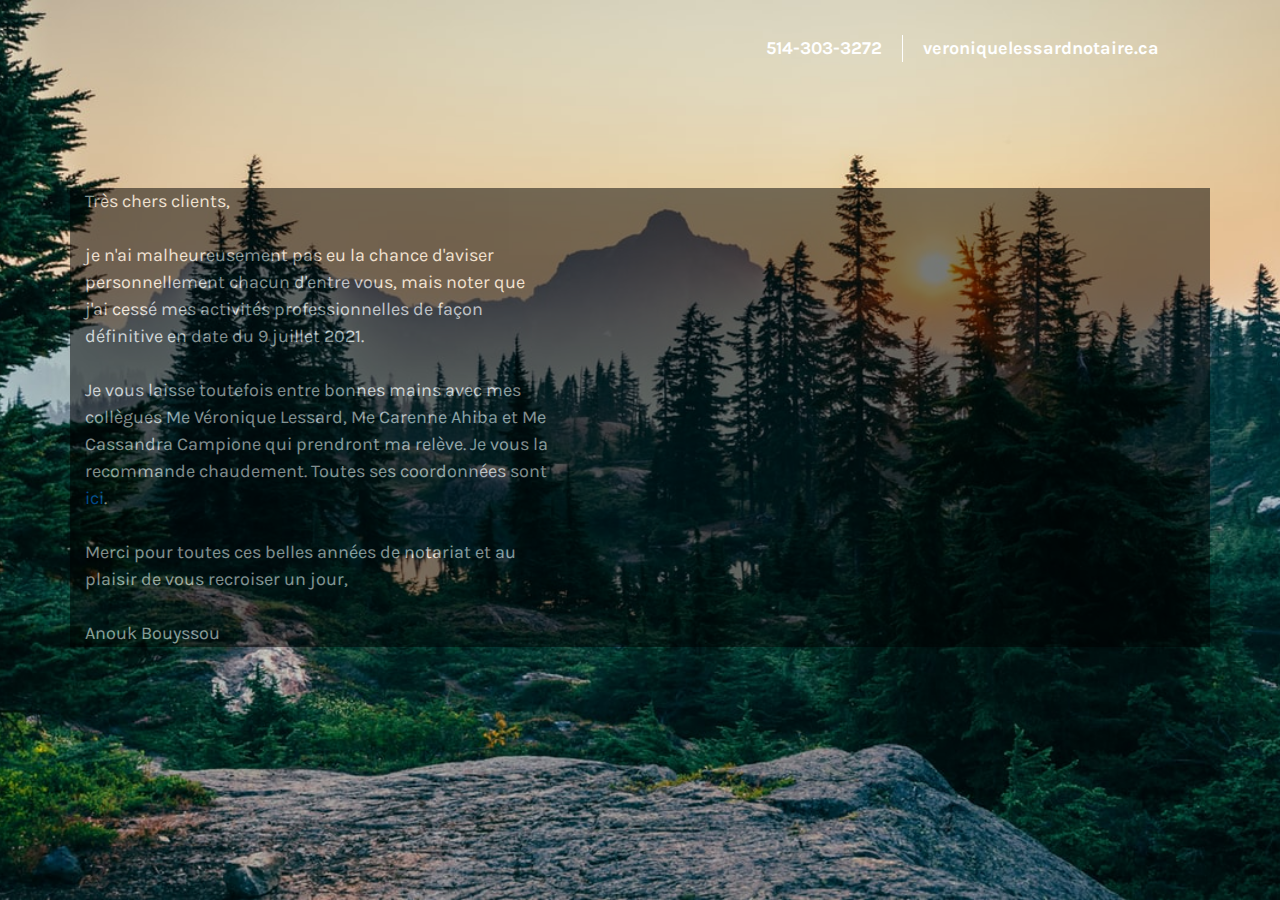
==== index.html @ db4aab22 "Update index.html" ====
<!DOCTYPE html>
<html lang="fr">

<head>
    <meta charset="UTF-8">
    <meta name="viewport" content="width=device-width, initial-scale=1.0">
    <meta http-equiv="X-UA-Compatible" content="ie=edge">
    <title>notairemontreal.com</title>
    <link href="https://fonts.googleapis.com/css?family=Karla:400,700&display=swap" rel="stylesheet">
    <link rel="stylesheet" href="https://cdn.materialdesignicons.com/4.8.95/css/materialdesignicons.min.css">
    <link rel="stylesheet" href="https://stackpath.bootstrapcdn.com/bootstrap/4.4.1/css/bootstrap.min.css">
    <link rel="stylesheet" href="css/style.css">
</head>

<body class="min-vh-100 d-flex flex-column">

    <header>
        <div class="container">
            <nav class="navbar navbar-dark bg-transparenet">
                <span class="navbar-text ml-auto d-none d-sm-inline-block">514-303-3272 </span>
                <span class="navbar-text d-none d-sm-inline-block"><a href="http://www.veroniquelessardnotaire.ca">veroniquelessardnotaire.ca</a></span>
            </nav>
        </div>
    </header>
    <main class="my-auto">
        <div class="container box">
            <h1 class="page-title"></h1>
            <p class="page-description">Très chers clients,<br><br>je n'ai malheureusement pas eu la chance d'aviser personnellement chacun d'entre vous, mais noter que j'ai cessé mes activités professionnelles de façon définitive en date du 9 juillet 2021.<br><br>
                Je vous laisse toutefois entre bonnes mains avec mes collègues Me Véronique Lessard, Me Carenne Ahiba et Me Cassandra Campione qui prendront ma relève.  Je vous la recommande chaudement.  Toutes ses coordonnées sont <a href="http://www.veroniquelessardnotaire.ca">ici</a>.<br><br>
                Merci pour toutes ces belles années de notariat et au plaisir de vous recroiser un jour,<br><br>
                Anouk Bouyssou
            </p>
        </div>
    </main>
</body>

</html>
---- css/style.css ----
body {
  font-family: 'Karla', sans-serif;
  background-image: url("../img/bg.jpg");
  background-size: cover;
  background-repeat: no-repeat;
  background-position: center;
  color: #ffffff;
  padding-bottom: 75px; }
  @media (min-width: 768px) {
    body {
      padding-bottom: 110px; } }

.box {
    background-color: #000;
    color: #fff;
    opacity: .5; }

.navbar-brand {
  margin-right: 0; }
  .navbar-brand img {
    height: 21px; }

.navbar-dark {
  padding-top: 35px;
  padding-bottom: 35px; }
  .navbar-dark .navbar-text {
    color: #ffffff;
    opacity: 1;
    padding: 0 20px;
    border-right: 1px solid #ffffff;
    font-size: 18px;
    font-weight: bold;
    text-align: center; }
    .navbar-dark .navbar-text:last-child {
      border-right: 0; }
  @media (max-width: 767px) {
    .navbar-dark {
      padding-bottom: 0; } }

.page-title {
  font-size: 80px;
  font-weight: bold;
  margin-bottom: 6px; }
  @media (max-width: 767px) {
    .page-title {
      font-size: 35px;
      margin-bottom: 14px; } }

.page-description {
  max-width: 465px;
  font-size: 18px;
  margin-bottom: 59px; }
  @media (max-width: 767px) {
    .page-description {
      font-size: 14px; } }

p {
  font-size: 14px;
  margin-bottom: 21px; }

.footer-social-links .social-link {
  display: inline-block;
  text-align: center;
  line-height: 40px;
  width: 40px;
  height: 40px;
  border-radius: 50%;
  background-color: #ffffff;
  color: #000000;
  margin-right: 16px;
  transition: all 0.3s ease-in-out; }
  .footer-social-links .social-link:last-child {
    margin-right: 0; }
  .footer-social-links .social-link:hover {
    text-decoration: none;
    background-color: #000000;
    color: #ffffff; }
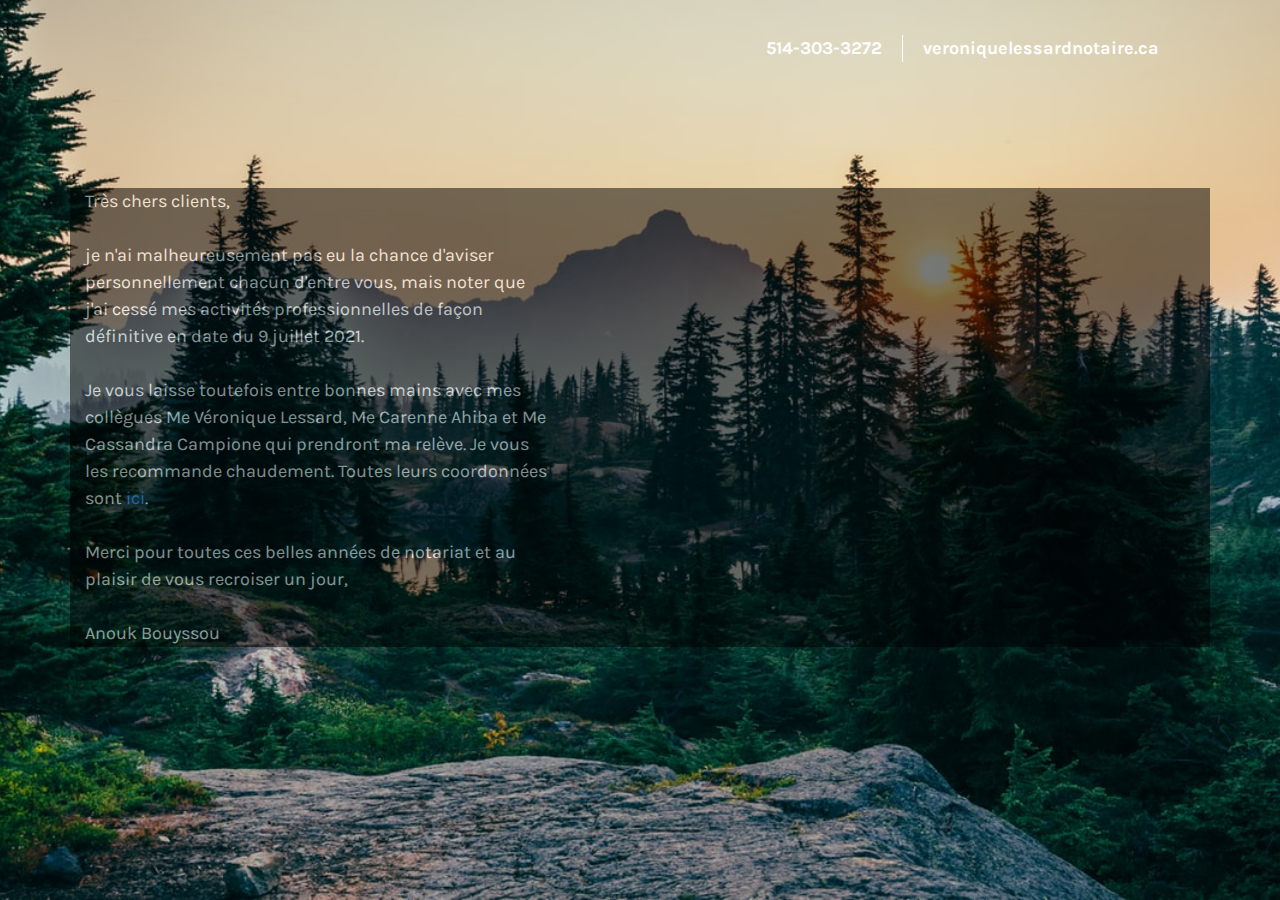
==== commit 6a9d4985: "Update index.html" ====
--- a/index.html
+++ b/index.html
@@ -26,7 +26,7 @@
         <div class="container box">
             <h1 class="page-title"></h1>
             <p class="page-description">Très chers clients,<br><br>je n'ai malheureusement pas eu la chance d'aviser personnellement chacun d'entre vous, mais noter que j'ai cessé mes activités professionnelles de façon définitive en date du 9 juillet 2021.<br><br>
-                Je vous laisse toutefois entre bonnes mains avec mes collègues Me Véronique Lessard, Me Carenne Ahiba et Me Cassandra Campione qui prendront ma relève.  Je vous la recommande chaudement.  Toutes ses coordonnées sont <a href="http://www.veroniquelessardnotaire.ca">ici</a>.<br><br>
+                Je vous laisse toutefois entre bonnes mains avec mes collègues Me Véronique Lessard, Me Carenne Ahiba et Me Cassandra Campione qui prendront ma relève.  Je vous les recommande chaudement.  Toutes leurs coordonnées sont <a href="http://www.veroniquelessardnotaire.ca">ici</a>.<br><br>
                 Merci pour toutes ces belles années de notariat et au plaisir de vous recroiser un jour,<br><br>
                 Anouk Bouyssou
             </p>
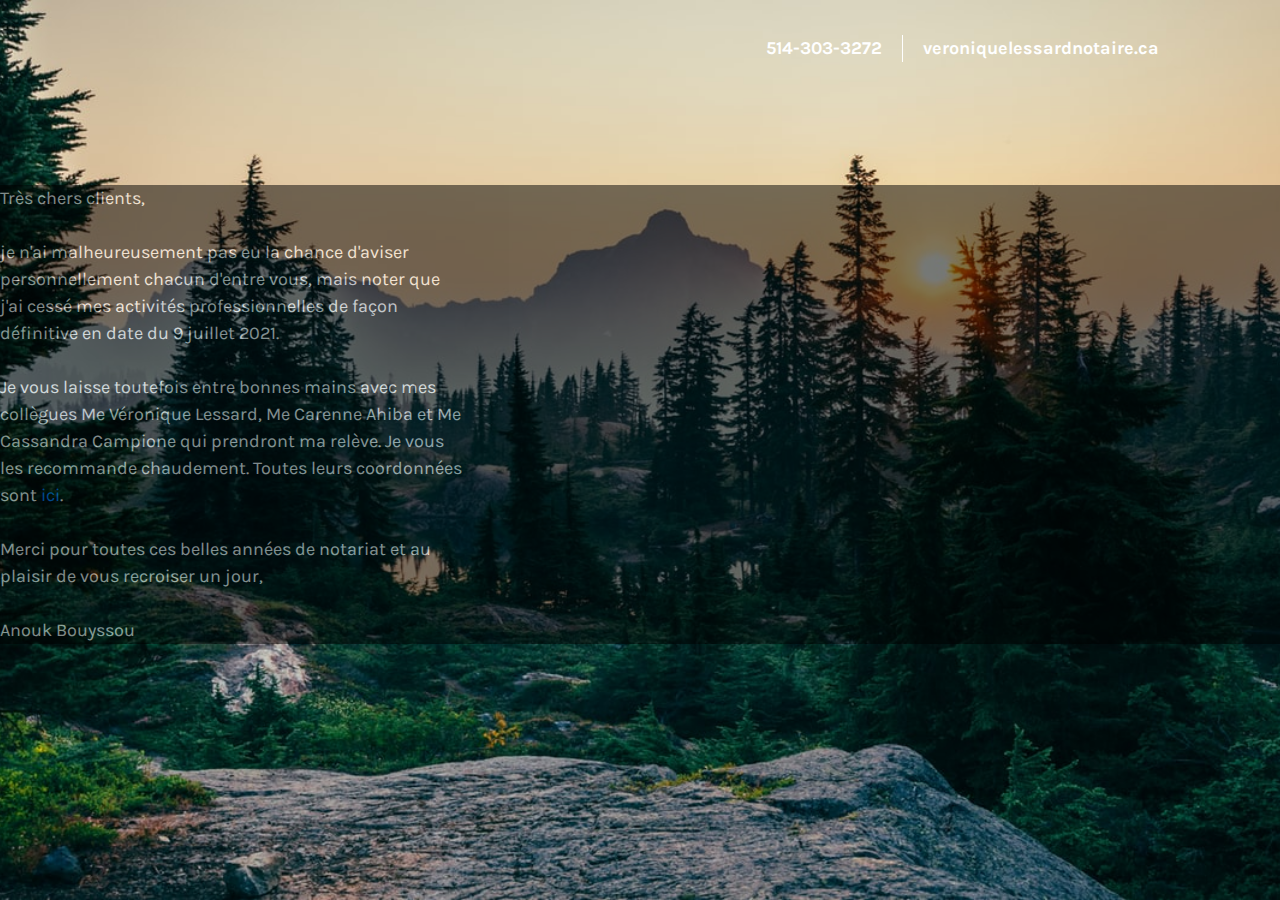
==== commit e0e9b410: "Update index.html" ====
--- a/index.html
+++ b/index.html
@@ -23,8 +23,7 @@
         </div>
     </header>
     <main class="my-auto">
-        <div class="container box">
-            <h1 class="page-title"></h1>
+        <div class="box">
             <p class="page-description">Très chers clients,<br><br>je n'ai malheureusement pas eu la chance d'aviser personnellement chacun d'entre vous, mais noter que j'ai cessé mes activités professionnelles de façon définitive en date du 9 juillet 2021.<br><br>
                 Je vous laisse toutefois entre bonnes mains avec mes collègues Me Véronique Lessard, Me Carenne Ahiba et Me Cassandra Campione qui prendront ma relève.  Je vous les recommande chaudement.  Toutes leurs coordonnées sont <a href="http://www.veroniquelessardnotaire.ca">ici</a>.<br><br>
                 Merci pour toutes ces belles années de notariat et au plaisir de vous recroiser un jour,<br><br>
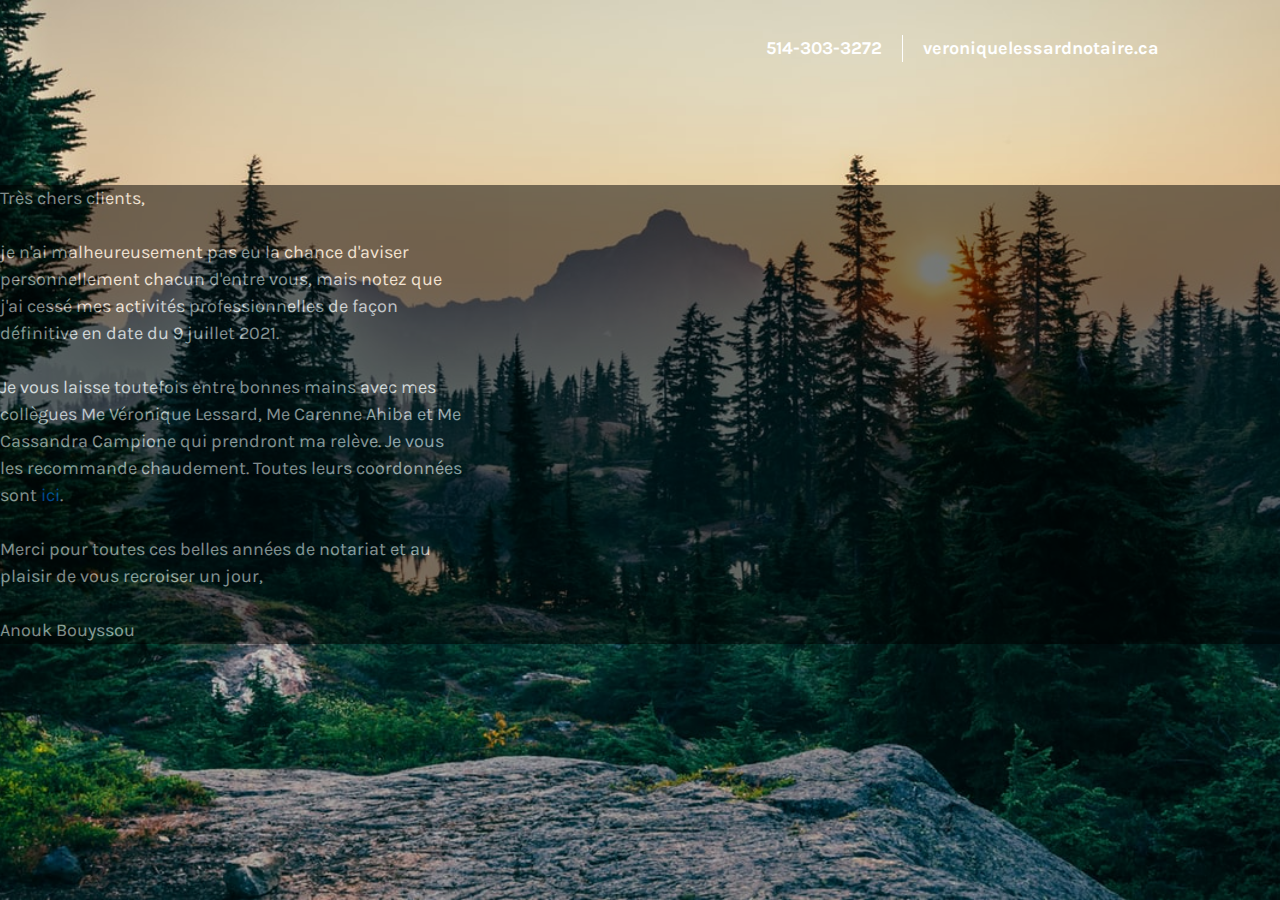
==== commit 554670f1: "Update index.html" ====
--- a/index.html
+++ b/index.html
@@ -24,7 +24,7 @@
     </header>
     <main class="my-auto">
         <div class="box">
-            <p class="page-description">Très chers clients,<br><br>je n'ai malheureusement pas eu la chance d'aviser personnellement chacun d'entre vous, mais noter que j'ai cessé mes activités professionnelles de façon définitive en date du 9 juillet 2021.<br><br>
+            <p class="page-description">Très chers clients,<br><br>je n'ai malheureusement pas eu la chance d'aviser personnellement chacun d'entre vous, mais notez que j'ai cessé mes activités professionnelles de façon définitive en date du 9 juillet 2021.<br><br>
                 Je vous laisse toutefois entre bonnes mains avec mes collègues Me Véronique Lessard, Me Carenne Ahiba et Me Cassandra Campione qui prendront ma relève.  Je vous les recommande chaudement.  Toutes leurs coordonnées sont <a href="http://www.veroniquelessardnotaire.ca">ici</a>.<br><br>
                 Merci pour toutes ces belles années de notariat et au plaisir de vous recroiser un jour,<br><br>
                 Anouk Bouyssou
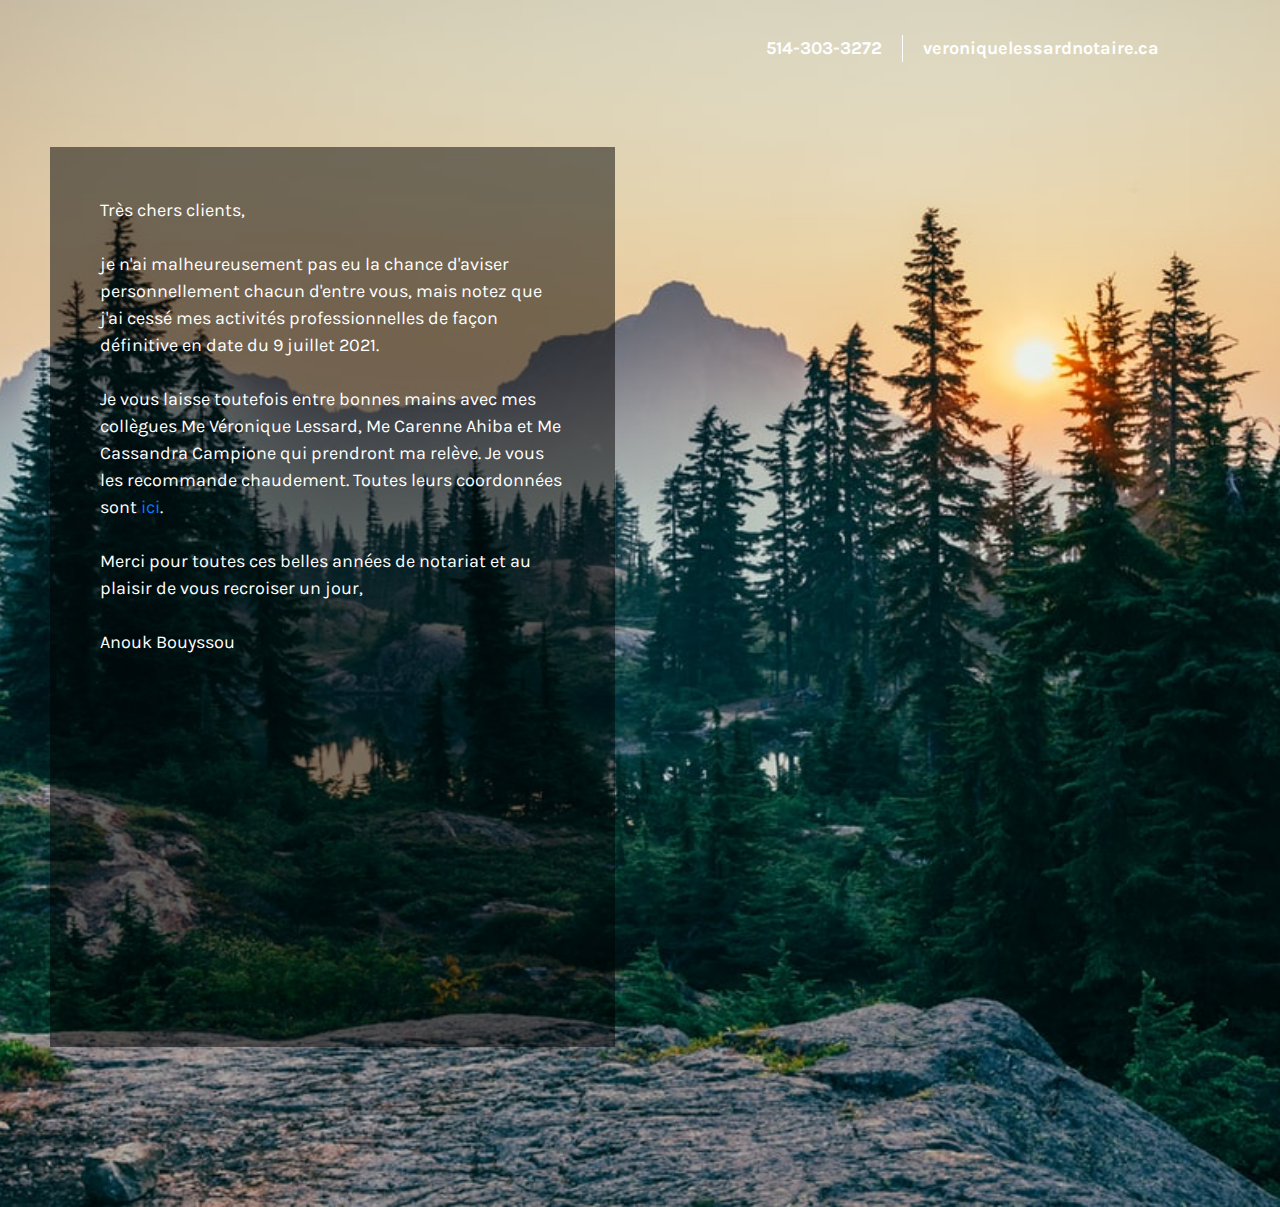
==== commit be2babc2: "Update index.html" ====
--- a/index.html
+++ b/index.html
@@ -6,9 +6,15 @@
     <meta name="viewport" content="width=device-width, initial-scale=1.0">
     <meta http-equiv="X-UA-Compatible" content="ie=edge">
     <title>notairemontreal.com</title>
-    <link href="https://fonts.googleapis.com/css?family=Karla:400,700&display=swap" rel="stylesheet">
-    <link rel="stylesheet" href="https://cdn.materialdesignicons.com/4.8.95/css/materialdesignicons.min.css">
-    <link rel="stylesheet" href="https://stackpath.bootstrapcdn.com/bootstrap/4.4.1/css/bootstrap.min.css">
+    <link href="https://fonts.googleapis.com/css?family=Karla:400,700&display=swap" 
+
+rel="stylesheet">
+    <link rel="stylesheet" 
+
+href="https://cdn.materialdesignicons.com/4.8.95/css/materialdesignicons.min.css">
+    <link rel="stylesheet" 
+
+href="https://stackpath.bootstrapcdn.com/bootstrap/4.4.1/css/bootstrap.min.css">
     <link rel="stylesheet" href="css/style.css">
 </head>
 
@@ -18,18 +24,34 @@
         <div class="container">
             <nav class="navbar navbar-dark bg-transparenet">
                 <span class="navbar-text ml-auto d-none d-sm-inline-block">514-303-3272 </span>
-                <span class="navbar-text d-none d-sm-inline-block"><a href="http://www.veroniquelessardnotaire.ca">veroniquelessardnotaire.ca</a></span>
+                <span class="navbar-text d-none d-sm-inline-block"><a 
+
+href="http://www.veroniquelessardnotaire.ca">veroniquelessardnotaire.ca</a></span>
             </nav>
         </div>
     </header>
     <main class="my-auto">
-        <div class="box">
-            <p class="page-description">Très chers clients,<br><br>je n'ai malheureusement pas eu la chance d'aviser personnellement chacun d'entre vous, mais notez que j'ai cessé mes activités professionnelles de façon définitive en date du 9 juillet 2021.<br><br>
-                Je vous laisse toutefois entre bonnes mains avec mes collègues Me Véronique Lessard, Me Carenne Ahiba et Me Cassandra Campione qui prendront ma relève.  Je vous les recommande chaudement.  Toutes leurs coordonnées sont <a href="http://www.veroniquelessardnotaire.ca">ici</a>.<br><br>
-                Merci pour toutes ces belles années de notariat et au plaisir de vous recroiser un jour,<br><br>
+	<div class="wrapper">
+            <div class="box box1">
+                <p class="page-description">Très chers clients,<br><br>je n'ai malheureusement pas 
+
+eu la chance d'aviser personnellement chacun d'entre vous, mais notez que j'ai cessé mes activités 
+
+professionnelles de façon définitive en date du 9 juillet 2021.<br><br>
+                Je vous laisse toutefois entre bonnes mains avec mes collègues Me Véronique 
+
+Lessard, Me Carenne Ahiba et Me Cassandra Campione qui prendront ma relève.  Je vous les recommande 
+
+chaudement.  Toutes leurs coordonnées sont <a 
+
+href="http://www.veroniquelessardnotaire.ca">ici</a>.<br><br>
+                Merci pour toutes ces belles années de notariat et au plaisir de vous recroiser un 
+
+jour,<br><br>
                 Anouk Bouyssou
-            </p>
-        </div>
+                </p>
+        </div>    
+    </div>
     </main>
 </body>
 
--- a/css/style.css
+++ b/css/style.css
@@ -10,10 +10,17 @@
     body {
       padding-bottom: 110px; } }
 
-.box {
-    background-color: #000;
-    color: #fff;
-    opacity: .5; }
+.wrapper {
+    height: 1000px;
+    display: flex;
+    gap: 50px;
+    padding: 50px;
+}
+
+.box1 {
+    padding: 50px;
+    background-color: rgba(0,0,0,.5);
+    color: #fff; }
 
 .navbar-brand {
   margin-right: 0; }
